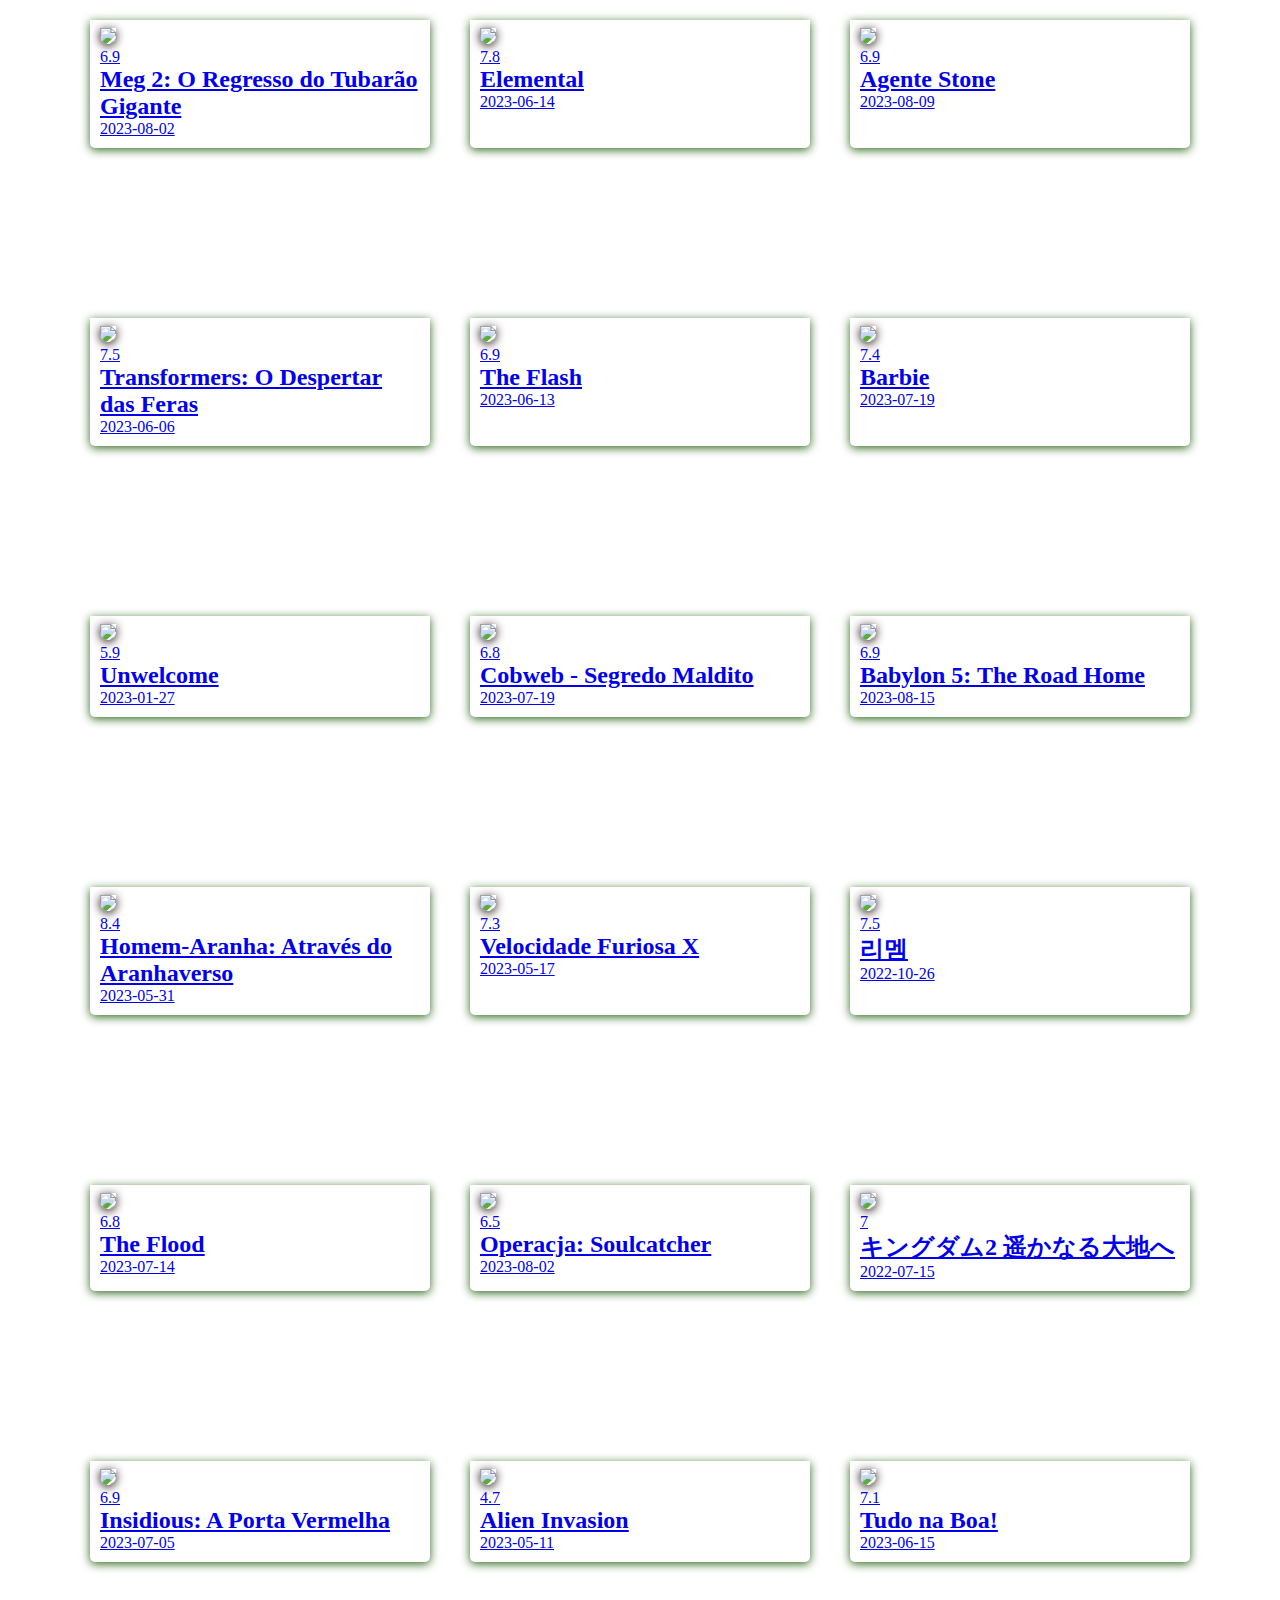
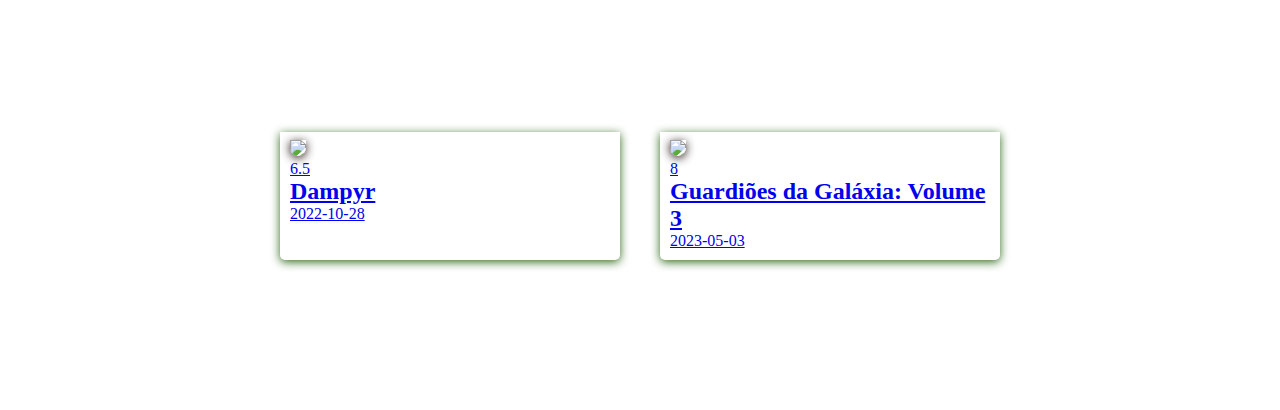
==== index.html @ e91c5960 "Primeira versão do projeto" ====
<!DOCTYPE html>
<html lang="pt-br">
<head>

    <meta charset="UTF-8">
    <meta name="viewport" content="width=device-width, initial-scale=1.0">
    <title>Document</title>
    <link rel="stylesheet" href="css/style.css">

</head>

<!-- O atributo onload realiza a carregamento de um conteudo dentro da tag body, ou seja um conteudo
QUE SERA VISUALIZADO NA PAGINA-->
<body onload="carregarFilmes()">
    
<script src="js/script8.js"></script>

</body>

</html>
---- css/style.css ----
*{

margin: 0px;
padding: 0px;
box-sizing: 0px;

}

#filme {

width: 100%;
display: flex;
justify-content: center;
flex-wrap: wrap;

}

#filme div{

width: 25%;
margin: 20px;
box-shadow: 0px 2px 10px rgba(40, 100, 20, 0.968);
border-bottom-left-radius: 5px;
border-bottom-right-radius: 5px;
padding: 10px;
margin-bottom: 150px;

}

#filme div img{

width: 100%;
border-bottom-left-radius: 100px;
border-bottom-right-radius: 100px;
box-shadow: 0px 2px 10px rgba(40, 20, 20, 0.968);
margin-top: -130px;

}

#filme div:hover {

transition: ease 1.5s;
transform: scale(1.1);
cursor: pointer;
box-shadow: 0px 0px 0px 100vw rgba(80, 80, 80, 0.900);
border-radius: 10px;

}
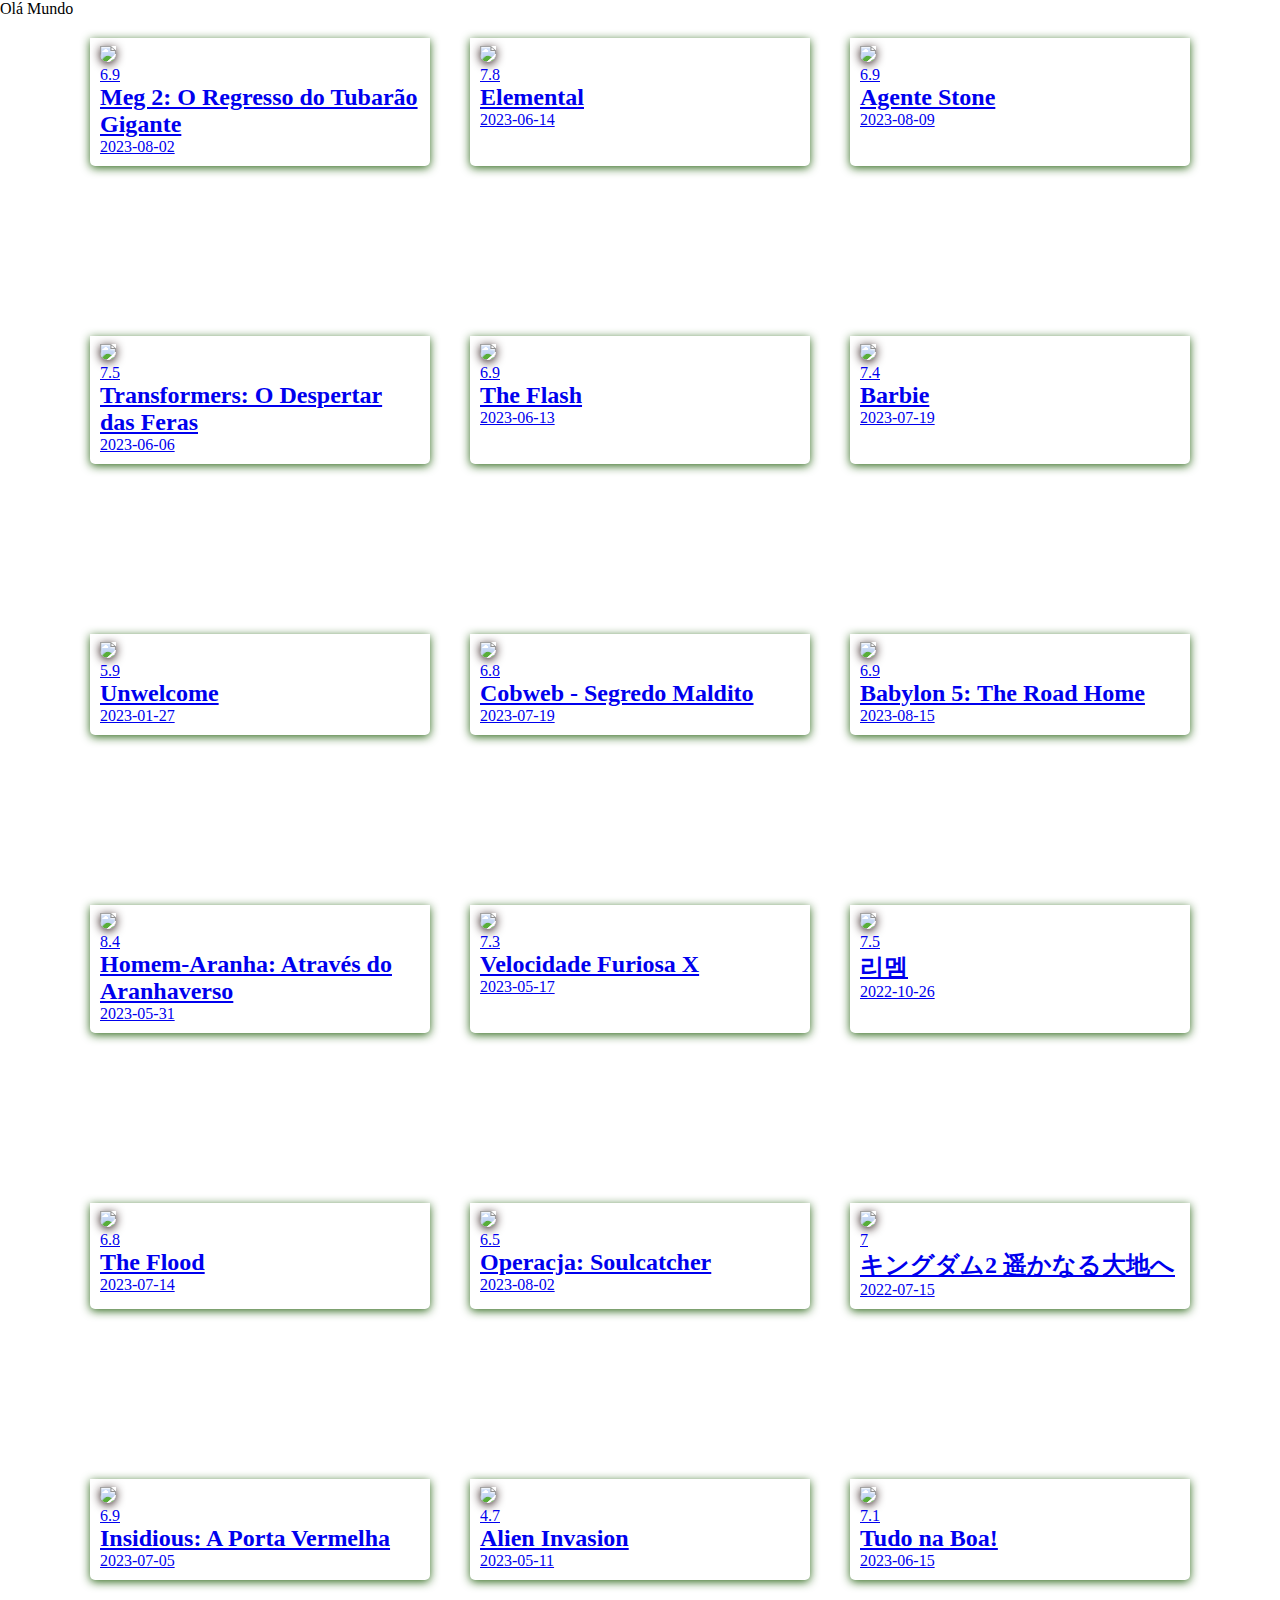
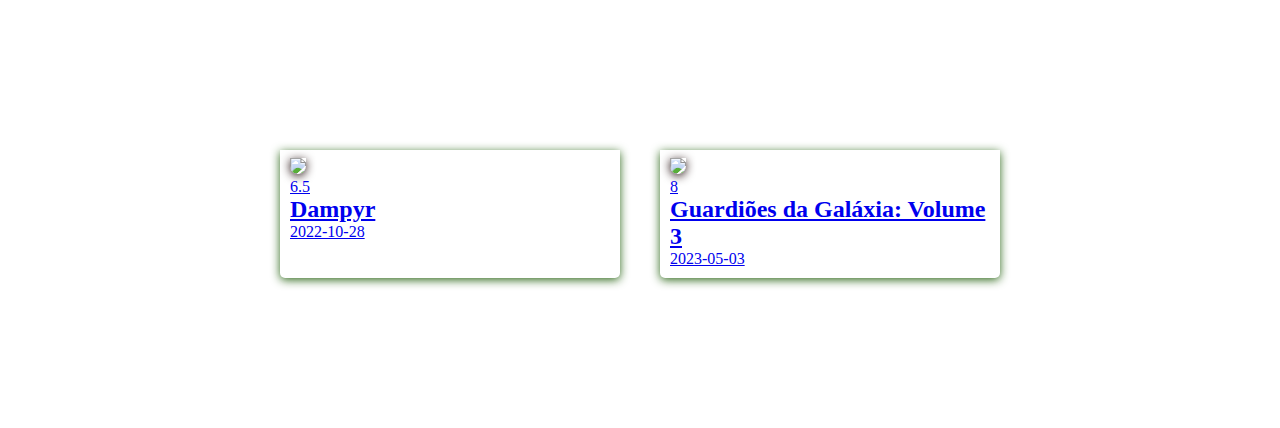
==== commit 4a639b92: "Segunda versão" ====
--- a/index.html
+++ b/index.html
@@ -1,5 +1,5 @@
 <!DOCTYPE html>
-<html lang="pt-br">
+<html lang="en">
 <head>
 
     <meta charset="UTF-8">
@@ -13,8 +13,9 @@
 QUE SERA VISUALIZADO NA PAGINA-->
 <body onload="carregarFilmes()">
     
+    <p>Olá Mundo</p>
+
 <script src="js/script8.js"></script>
-
 </body>
 
 </html>